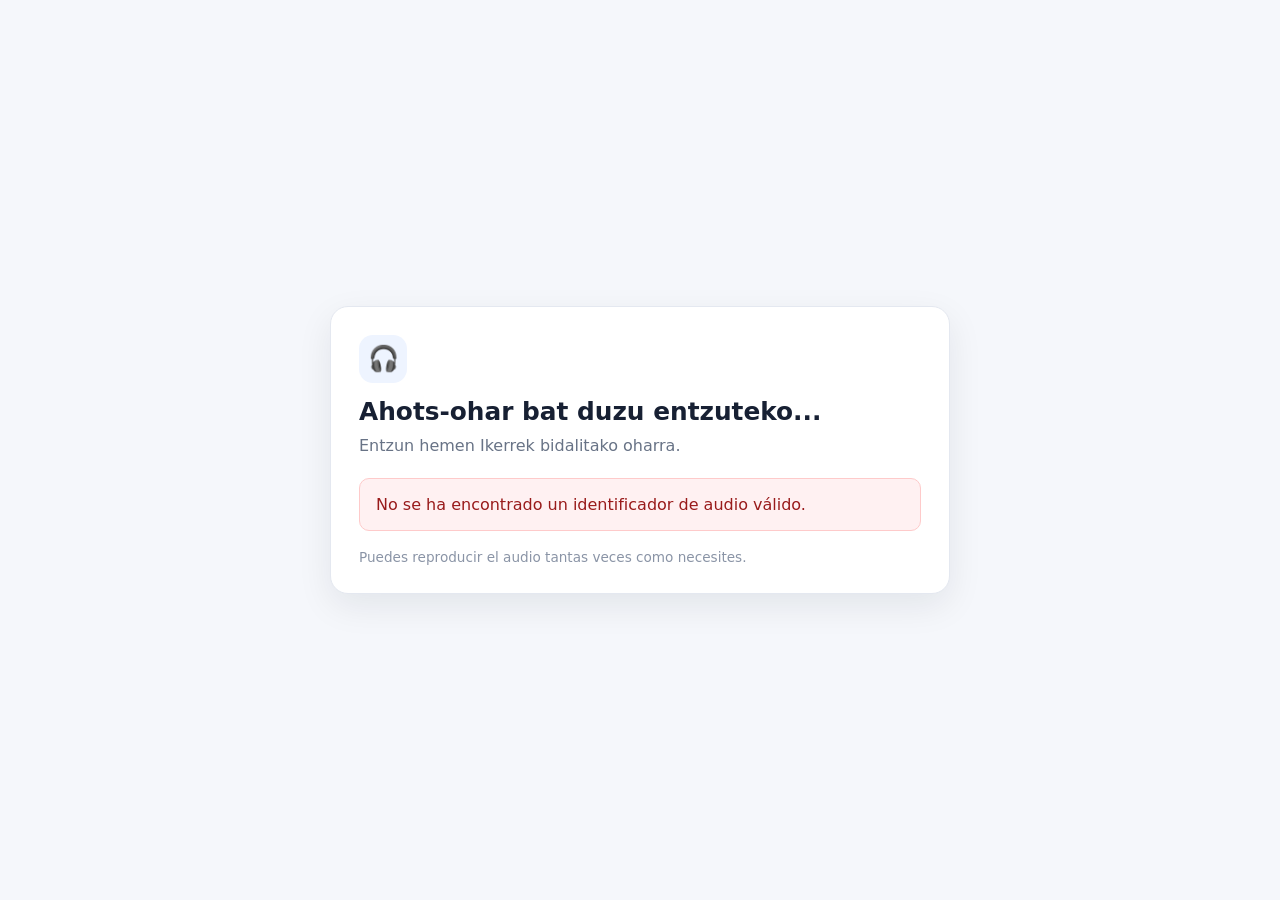
==== audio.html @ ab5f338e "aniadidos cambios en la interfaz" ====
<!doctype html>
<html lang="es">
<head>
  <meta charset="utf-8">
  <meta name="viewport" content="width=device-width, initial-scale=1">
  <title>Ahots-Oharra </title>
  <meta name="robots" content="noindex,nofollow">
  <style>
    :root{
      color-scheme: light;
      --bg:#f5f7fb;
      --card:#ffffff;
      --text:#172033;
      --muted:#687386;
      --border:#e4e8f0;
      --accent:#2563eb;
    }
    *{box-sizing:border-box}
    body{
      margin:0;
      min-height:100vh;
      display:grid;
      place-items:center;
      padding:24px;
      background:var(--bg);
      font-family:system-ui,-apple-system,BlinkMacSystemFont,"Segoe UI",sans-serif;
      color:var(--text);
    }
    .card{
      width:min(620px,100%);
      background:var(--card);
      border:1px solid var(--border);
      border-radius:18px;
      padding:28px;
      box-shadow:0 12px 35px rgba(15,23,42,.08);
    }
    .icon{
      width:48px;
      height:48px;
      display:grid;
      place-items:center;
      border-radius:14px;
      background:#eef4ff;
      font-size:25px;
      margin-bottom:14px;
    }
    h1{
      margin:0 0 8px;
      font-size:1.55rem;
    }
    p{
      margin:0 0 20px;
      color:var(--muted);
      line-height:1.5;
    }
    .player{
      width:100%;
      min-height:100px;
      border:0;
      border-radius:12px;
      background:#fafafa;
    }
    .error{
      display:none;
      padding:14px 16px;
      border:1px solid #fecaca;
      background:#fff1f2;
      color:#991b1b;
      border-radius:10px;
      line-height:1.45;
    }
    .foot{
      margin-top:18px;
      font-size:.85rem;
      color:#8a94a6;
    }
  </style>
</head>
<body>
  <main class="card">
    <div class="icon">🎧</div>
    <h1>Ahots-ohar bat duzu entzuteko...</h1>
    <p>Entzun hemen Ikerrek bidalitako oharra.</p>

    <iframe
      id="player"
      class="player"
      title="Nota de voz"
      allow="autoplay">
    </iframe>

    <div id="error" class="error">
      No se ha encontrado un identificador de audio válido.
    </div>

    <div class="foot">Puedes reproducir el audio tantas veces como necesites.</div>
  </main>

  <script>
    const params = new URLSearchParams(window.location.search);
    let id = params.get("id");

    // También admite ?url=https://voca.ro/XXXXXXXX
    if (!id) {
      const url = params.get("url");
      if (url) {
        const match = url.match(/(?:voca\.ro|vocaroo\.com)\/(?:embed\/)?([A-Za-z0-9]+)/i);
        if (match) id = match[1];
      }
    }

    const player = document.getElementById("player");
    const error = document.getElementById("error");

    if (id && /^[A-Za-z0-9]+$/.test(id)) {
      player.src = "https://vocaroo.com/embed/" + id + "?autoplay=0";
    } else {
      player.style.display = "none";
      error.style.display = "block";
    }
  </script>
</body>
</html>
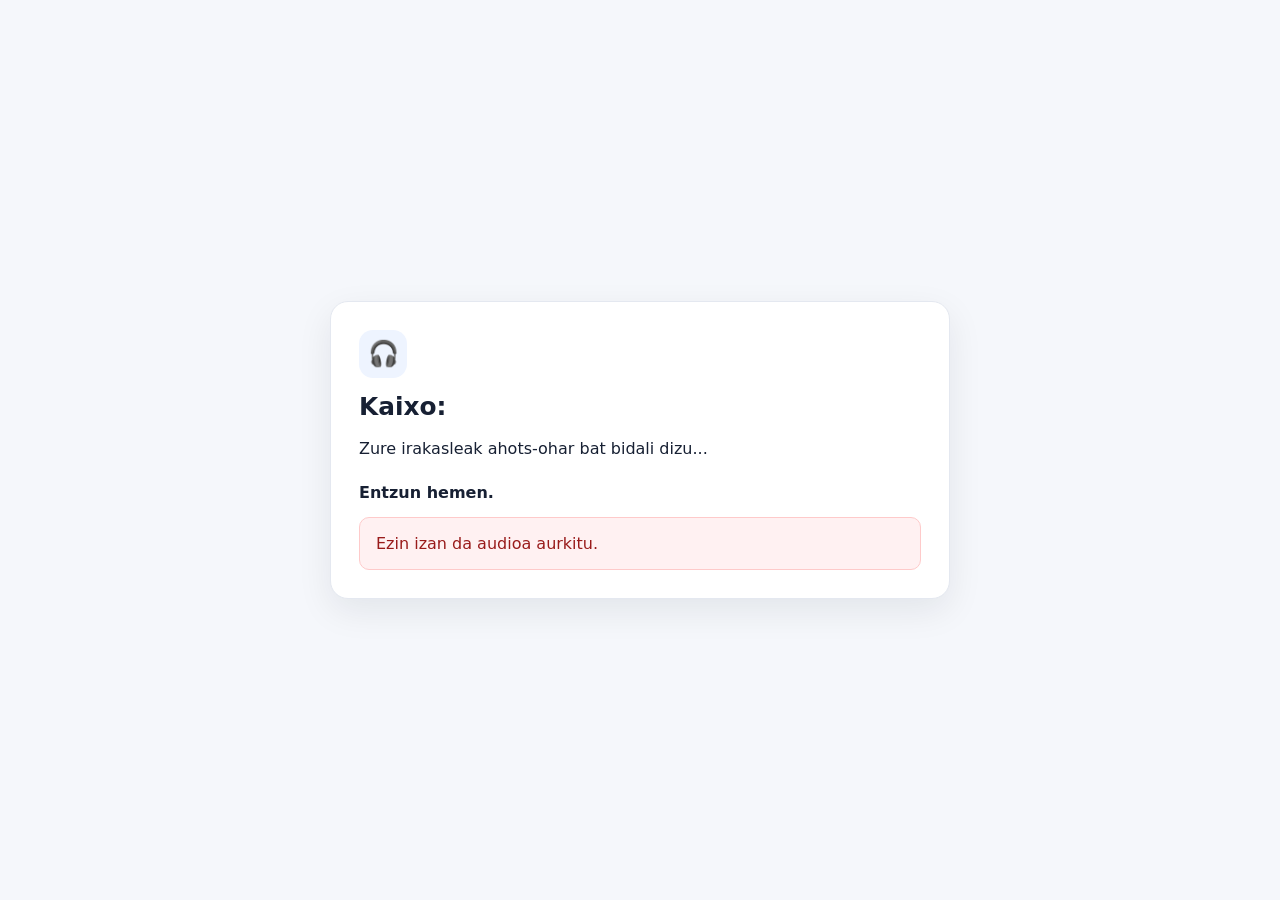
==== commit 1b6b9416: "aniadidos capos nuevos y redirección automatica" ====
--- a/audio.html
+++ b/audio.html
@@ -1,123 +1,177 @@
 <!doctype html>
-<html lang="es">
+<html lang="eu">
 <head>
   <meta charset="utf-8">
   <meta name="viewport" content="width=device-width, initial-scale=1">
-  <title>Ahots-Oharra </title>
+
+  <title>Ahots-Oharra</title>
+
   <meta name="robots" content="noindex,nofollow">
+
   <style>
-    :root{
+    :root {
       color-scheme: light;
-      --bg:#f5f7fb;
-      --card:#ffffff;
-      --text:#172033;
-      --muted:#687386;
-      --border:#e4e8f0;
-      --accent:#2563eb;
+      --bg: #f5f7fb;
+      --card: #ffffff;
+      --text: #172033;
+      --muted: #687386;
+      --border: #e4e8f0;
+      --accent: #2563eb;
     }
-    *{box-sizing:border-box}
-    body{
-      margin:0;
-      min-height:100vh;
-      display:grid;
-      place-items:center;
-      padding:24px;
-      background:var(--bg);
-      font-family:system-ui,-apple-system,BlinkMacSystemFont,"Segoe UI",sans-serif;
-      color:var(--text);
+
+    * {
+      box-sizing: border-box;
     }
-    .card{
-      width:min(620px,100%);
-      background:var(--card);
-      border:1px solid var(--border);
-      border-radius:18px;
-      padding:28px;
-      box-shadow:0 12px 35px rgba(15,23,42,.08);
+
+    body {
+      margin: 0;
+      min-height: 100vh;
+      display: grid;
+      place-items: center;
+      padding: 24px;
+      background: var(--bg);
+      font-family: system-ui, -apple-system, BlinkMacSystemFont, "Segoe UI", sans-serif;
+      color: var(--text);
     }
-    .icon{
-      width:48px;
-      height:48px;
-      display:grid;
-      place-items:center;
-      border-radius:14px;
-      background:#eef4ff;
-      font-size:25px;
-      margin-bottom:14px;
+
+    .card {
+      width: min(620px, 100%);
+      background: var(--card);
+      border: 1px solid var(--border);
+      border-radius: 18px;
+      padding: 28px;
+      box-shadow: 0 12px 35px rgba(15, 23, 42, .08);
     }
-    h1{
-      margin:0 0 8px;
-      font-size:1.55rem;
+
+    .icon {
+      width: 48px;
+      height: 48px;
+      display: grid;
+      place-items: center;
+      border-radius: 14px;
+      background: #eef4ff;
+      font-size: 25px;
+      margin-bottom: 14px;
     }
-    p{
-      margin:0 0 20px;
-      color:var(--muted);
-      line-height:1.5;
+
+    h1 {
+      margin: 0 0 16px;
+      font-size: 1.55rem;
     }
-    .player{
-      width:100%;
-      min-height:100px;
-      border:0;
-      border-radius:12px;
-      background:#fafafa;
+
+    p {
+      margin: 0 0 20px;
+      color: var(--muted);
+      line-height: 1.5;
     }
-    .error{
-      display:none;
-      padding:14px 16px;
-      border:1px solid #fecaca;
-      background:#fff1f2;
-      color:#991b1b;
-      border-radius:10px;
-      line-height:1.45;
+
+    .mensaje {
+      color: var(--text);
     }
-    .foot{
-      margin-top:18px;
-      font-size:.85rem;
-      color:#8a94a6;
+
+    .escuchar {
+      margin-bottom: 12px;
+      font-weight: 600;
+      color: var(--text);
+    }
+
+    .player {
+      width: 100%;
+      min-height: 100px;
+      border: 0;
+      border-radius: 12px;
+      background: #fafafa;
+    }
+
+    .error {
+      display: none;
+      padding: 14px 16px;
+      border: 1px solid #fecaca;
+      background: #fff1f2;
+      color: #991b1b;
+      border-radius: 10px;
+      line-height: 1.45;
     }
   </style>
 </head>
+
 <body>
+
   <main class="card">
+
     <div class="icon">🎧</div>
-    <h1>Ahots-ohar bat duzu entzuteko...</h1>
-    <p>Entzun hemen Ikerrek bidalitako oharra.</p>
+
+    <h1 id="saludo">Kaixo:</h1>
+
+    <p id="mensaje" class="mensaje">
+      Zure irakasleak ahots-ohar bat bidali dizu...
+    </p>
+
+    <p class="escuchar">
+      Entzun hemen.
+    </p>
 
     <iframe
       id="player"
       class="player"
-      title="Nota de voz"
+      title="Ahots-oharra"
       allow="autoplay">
     </iframe>
 
     <div id="error" class="error">
-      No se ha encontrado un identificador de audio válido.
+      Ezin izan da audioa aurkitu.
     </div>
 
-    <div class="foot">Puedes reproducir el audio tantas veces como necesites.</div>
   </main>
 
   <script>
     const params = new URLSearchParams(window.location.search);
+
     let id = params.get("id");
 
-    // También admite ?url=https://voca.ro/XXXXXXXX
+    const nombre = params.get("nombre");
+    const alumno = params.get("alumno");
+    const modulo = params.get("modulo");
+
     if (!id) {
       const url = params.get("url");
+
       if (url) {
-        const match = url.match(/(?:voca\.ro|vocaroo\.com)\/(?:embed\/)?([A-Za-z0-9]+)/i);
-        if (match) id = match[1];
+        const match = url.match(
+          /(?:voca\.ro|vocaroo\.com)\/(?:embed\/)?([A-Za-z0-9]+)/i
+        );
+
+        if (match) {
+          id = match[1];
+        }
       }
     }
 
+    const saludo = document.getElementById("saludo");
+    const mensaje = document.getElementById("mensaje");
     const player = document.getElementById("player");
     const error = document.getElementById("error");
 
+    if (alumno) {
+      saludo.textContent = `Kaixo ${alumno}:`;
+    }
+
+    if (nombre && modulo) {
+      mensaje.textContent =
+        `${nombre}, zure ${modulo} irakaslea ahots-ohar bat bidali dizu...`;
+    } else if (nombre) {
+      mensaje.textContent =
+        `${nombre}, zure irakaslea ahots-ohar bat bidali dizu...`;
+    }
+
     if (id && /^[A-Za-z0-9]+$/.test(id)) {
-      player.src = "https://vocaroo.com/embed/" + id + "?autoplay=0";
+      player.src =
+        `https://vocaroo.com/embed/${id}?autoplay=0`;
     } else {
       player.style.display = "none";
       error.style.display = "block";
     }
   </script>
+
 </body>
-</html>
+</html>
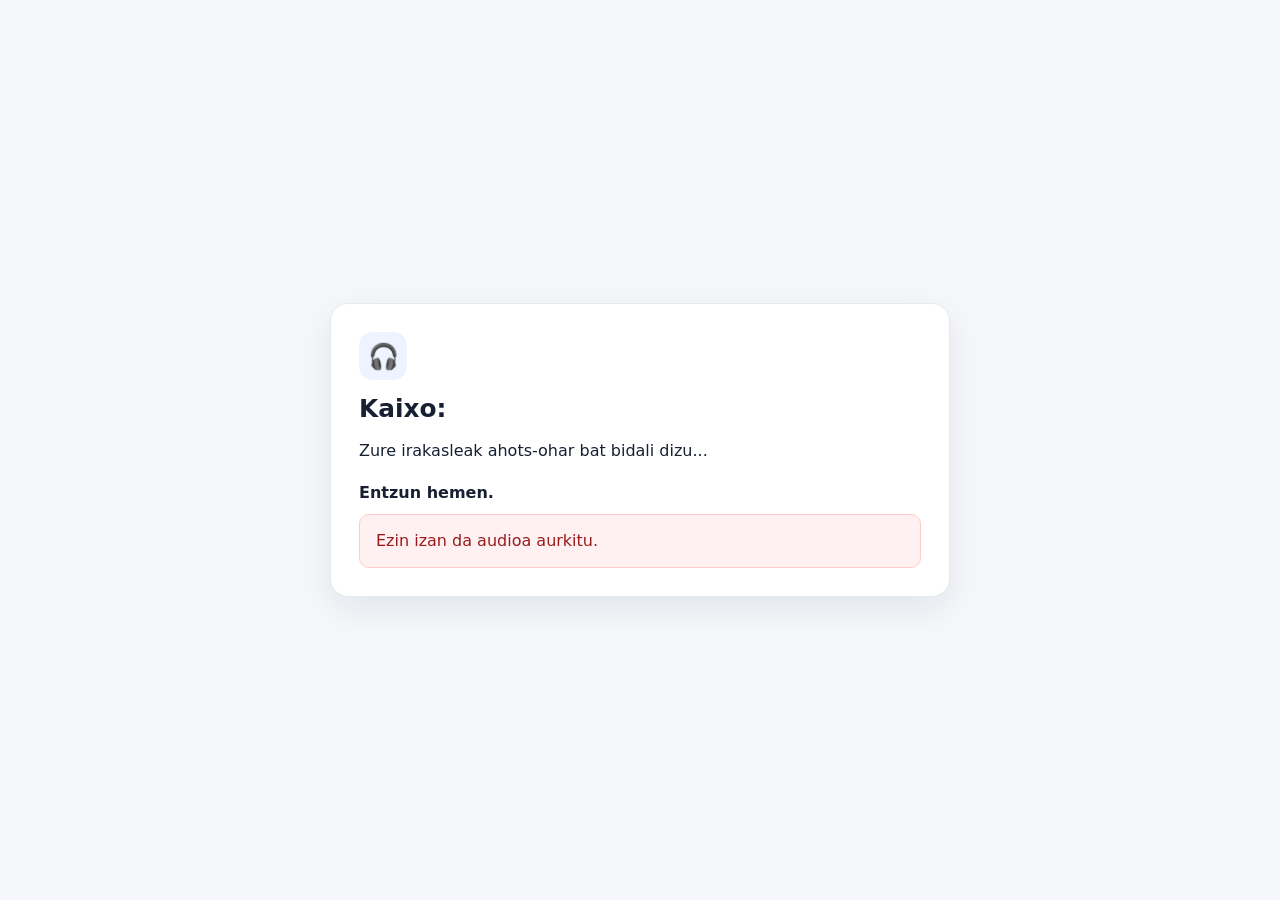
==== commit f237f676: "aniadidos separacion de responsabilidades" ====
--- a/audio.html
+++ b/audio.html
@@ -8,102 +8,25 @@
 
   <meta name="robots" content="noindex,nofollow">
 
-  <style>
-    :root {
-      color-scheme: light;
-      --bg: #f5f7fb;
-      --card: #ffffff;
-      --text: #172033;
-      --muted: #687386;
-      --border: #e4e8f0;
-      --accent: #2563eb;
-    }
-
-    * {
-      box-sizing: border-box;
-    }
-
-    body {
-      margin: 0;
-      min-height: 100vh;
-      display: grid;
-      place-items: center;
-      padding: 24px;
-      background: var(--bg);
-      font-family: system-ui, -apple-system, BlinkMacSystemFont, "Segoe UI", sans-serif;
-      color: var(--text);
-    }
-
-    .card {
-      width: min(620px, 100%);
-      background: var(--card);
-      border: 1px solid var(--border);
-      border-radius: 18px;
-      padding: 28px;
-      box-shadow: 0 12px 35px rgba(15, 23, 42, .08);
-    }
-
-    .icon {
-      width: 48px;
-      height: 48px;
-      display: grid;
-      place-items: center;
-      border-radius: 14px;
-      background: #eef4ff;
-      font-size: 25px;
-      margin-bottom: 14px;
-    }
-
-    h1 {
-      margin: 0 0 16px;
-      font-size: 1.55rem;
-    }
-
-    p {
-      margin: 0 0 20px;
-      color: var(--muted);
-      line-height: 1.5;
-    }
-
-    .mensaje {
-      color: var(--text);
-    }
-
-    .escuchar {
-      margin-bottom: 12px;
-      font-weight: 600;
-      color: var(--text);
-    }
-
-    .player {
-      width: 100%;
-      min-height: 100px;
-      border: 0;
-      border-radius: 12px;
-      background: #fafafa;
-    }
-
-    .error {
-      display: none;
-      padding: 14px 16px;
-      border: 1px solid #fecaca;
-      background: #fff1f2;
-      color: #991b1b;
-      border-radius: 10px;
-      line-height: 1.45;
-    }
-  </style>
+  <link rel="stylesheet" href="./css/styles.css">
 </head>
 
 <body>
 
-  <main class="card">
+  <main class="card audio-card">
 
-    <div class="icon">🎧</div>
+    <div class="icon">
+      🎧
+    </div>
 
-    <h1 id="saludo">Kaixo:</h1>
+    <h1 id="saludo">
+      Kaixo:
+    </h1>
 
-    <p id="mensaje" class="mensaje">
+    <p
+      id="mensajeAudio"
+      class="audio-message"
+    >
       Zure irakasleak ahots-ohar bat bidali dizu...
     </p>
 
@@ -118,60 +41,16 @@
       allow="autoplay">
     </iframe>
 
-    <div id="error" class="error">
+    <div
+      id="error"
+      class="error"
+    >
       Ezin izan da audioa aurkitu.
     </div>
 
   </main>
 
-  <script>
-    const params = new URLSearchParams(window.location.search);
-
-    let id = params.get("id");
-
-    const nombre = params.get("nombre");
-    const alumno = params.get("alumno");
-    const modulo = params.get("modulo");
-
-    if (!id) {
-      const url = params.get("url");
-
-      if (url) {
-        const match = url.match(
-          /(?:voca\.ro|vocaroo\.com)\/(?:embed\/)?([A-Za-z0-9]+)/i
-        );
-
-        if (match) {
-          id = match[1];
-        }
-      }
-    }
-
-    const saludo = document.getElementById("saludo");
-    const mensaje = document.getElementById("mensaje");
-    const player = document.getElementById("player");
-    const error = document.getElementById("error");
-
-    if (alumno) {
-      saludo.textContent = `Kaixo ${alumno}:`;
-    }
-
-    if (nombre && modulo) {
-      mensaje.textContent =
-        `${nombre}, zure ${modulo} irakaslea ahots-ohar bat bidali dizu...`;
-    } else if (nombre) {
-      mensaje.textContent =
-        `${nombre}, zure irakaslea ahots-ohar bat bidali dizu...`;
-    }
-
-    if (id && /^[A-Za-z0-9]+$/.test(id)) {
-      player.src =
-        `https://vocaroo.com/embed/${id}?autoplay=0`;
-    } else {
-      player.style.display = "none";
-      error.style.display = "block";
-    }
-  </script>
+  <script src="./js/audio.js"></script>
 
 </body>
 </html>
--- a/css/styles.css
+++ b/css/styles.css
@@ -0,0 +1,280 @@
+:root {
+  color-scheme: light;
+
+  --bg: #f5f7fb;
+  --card: #ffffff;
+
+  --text: #172033;
+  --muted: #687386;
+
+  --border: #e4e8f0;
+
+  --accent: #2563eb;
+  --accent-hover: #1d4ed8;
+
+  --success-bg: #ecfdf5;
+  --success-border: #a7f3d0;
+  --success-text: #065f46;
+
+  --error-bg: #fff1f2;
+  --error-border: #fecaca;
+  --error-text: #991b1b;
+}
+
+* {
+  box-sizing: border-box;
+}
+
+body {
+  margin: 0;
+  min-height: 100vh;
+
+  display: grid;
+  place-items: center;
+
+  padding: 24px;
+
+  background: var(--bg);
+
+  font-family:
+    system-ui,
+    -apple-system,
+    BlinkMacSystemFont,
+    "Segoe UI",
+    sans-serif;
+
+  color: var(--text);
+}
+
+/* Card */
+
+.card {
+  width: min(620px, 100%);
+
+  background: var(--card);
+
+  border: 1px solid var(--border);
+  border-radius: 18px;
+
+  padding: 28px;
+
+  box-shadow:
+    0 12px 35px rgba(15, 23, 42, .08);
+}
+
+/* Typography */
+
+h1 {
+  margin: 0 0 8px;
+  font-size: 1.8rem;
+}
+
+h2 {
+  margin: 0 0 8px;
+  font-size: 1.1rem;
+}
+
+.intro {
+  margin: 0 0 24px;
+
+  color: var(--muted);
+
+  line-height: 1.5;
+}
+
+/* Form */
+
+.field {
+  margin-bottom: 18px;
+}
+
+label {
+  display: block;
+
+  margin-bottom: 6px;
+
+  font-weight: 600;
+}
+
+input {
+  width: 100%;
+
+  padding: 12px 14px;
+
+  border: 1px solid var(--border);
+  border-radius: 10px;
+
+  background: white;
+
+  color: var(--text);
+
+  font: inherit;
+}
+
+input:focus {
+  outline: 2px solid #bfdbfe;
+  border-color: var(--accent);
+}
+
+/* Buttons */
+
+button {
+  width: 100%;
+
+  padding: 12px 16px;
+
+  border: 0;
+  border-radius: 10px;
+
+  font: inherit;
+  font-weight: 600;
+
+  cursor: pointer;
+
+  transition: .15s ease;
+}
+
+.btn-primary {
+  background: var(--accent);
+  color: white;
+}
+
+.btn-primary:hover:not(:disabled) {
+  background: var(--accent-hover);
+}
+
+.btn-secondary {
+  background: white;
+
+  color: var(--accent);
+
+  border: 1px solid var(--accent);
+}
+
+.btn-secondary:hover:not(:disabled) {
+  background: #eff6ff;
+}
+
+button:disabled {
+  opacity: .45;
+  cursor: not-allowed;
+}
+
+/* Result */
+
+.resultado {
+  margin-top: 24px;
+  padding-top: 24px;
+
+  border-top: 1px solid var(--border);
+}
+
+.resultado-texto {
+  margin: 0 0 16px;
+
+  color: var(--muted);
+
+  font-size: .92rem;
+  line-height: 1.5;
+}
+
+.acciones {
+  display: grid;
+
+  grid-template-columns: 1fr 1fr;
+
+  gap: 12px;
+}
+
+.mensaje {
+  display: none;
+
+  margin-top: 14px;
+
+  padding: 10px 12px;
+
+  background: var(--success-bg);
+
+  border: 1px solid var(--success-border);
+  border-radius: 8px;
+
+  color: var(--success-text);
+
+  font-size: .9rem;
+}
+
+/* Audio page */
+
+.icon {
+  width: 48px;
+  height: 48px;
+
+  display: grid;
+  place-items: center;
+
+  margin-bottom: 14px;
+
+  border-radius: 14px;
+
+  background: #eef4ff;
+
+  font-size: 25px;
+}
+
+.audio-card h1 {
+  margin-bottom: 16px;
+
+  font-size: 1.55rem;
+}
+
+.audio-message {
+  margin: 0 0 20px;
+
+  color: var(--text);
+
+  line-height: 1.5;
+}
+
+.escuchar {
+  margin: 0 0 12px;
+
+  color: var(--text);
+
+  font-weight: 600;
+}
+
+.player {
+  width: 100%;
+
+  min-height: 100px;
+
+  border: 0;
+  border-radius: 12px;
+
+  background: #fafafa;
+}
+
+.error {
+  display: none;
+
+  padding: 14px 16px;
+
+  background: var(--error-bg);
+
+  border: 1px solid var(--error-border);
+  border-radius: 10px;
+
+  color: var(--error-text);
+
+  line-height: 1.45;
+}
+
+/* Responsive */
+
+@media (max-width: 520px) {
+
+  .acciones {
+    grid-template-columns: 1fr;
+  }
+
+}
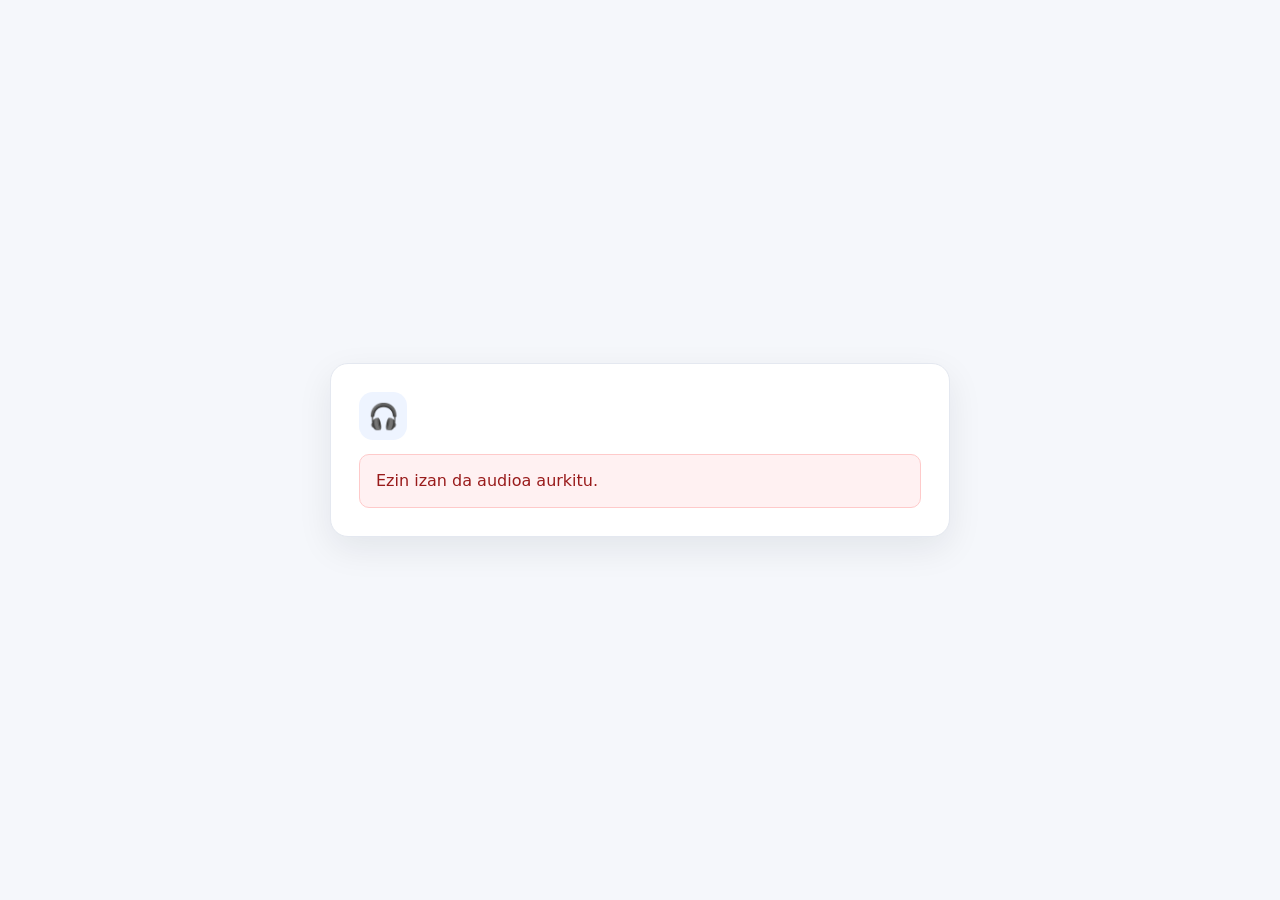
==== commit 28e077fb: "Cambios en el formulario inicial" ====
--- a/audio.html
+++ b/audio.html
@@ -4,7 +4,7 @@
   <meta charset="utf-8">
   <meta name="viewport" content="width=device-width, initial-scale=1">
 
-  <title>Ahots-Oharra</title>
+  <title>Ahots-oharra</title>
 
   <meta name="robots" content="noindex,nofollow">
 
@@ -30,26 +30,31 @@
       Zure irakasleak ahots-ohar bat bidali dizu...
     </p>
 
-    <p class="escuchar">
+    <p
+      class="escuchar"
+      data-i18n="listenHere"
+    >
       Entzun hemen.
     </p>
 
-    <iframe
+    <audio
       id="player"
       class="player"
       title="Ahots-oharra"
-      allow="autoplay">
-    </iframe>
+      controls>
+    </audio>
 
     <div
       id="error"
       class="error"
+      data-i18n="audioError"
     >
       Ezin izan da audioa aurkitu.
     </div>
 
   </main>
 
+  <script src="./js/i18n.js"></script>
   <script src="./js/audio.js"></script>
 
 </body>
--- a/css/styles.css
+++ b/css/styles.css
@@ -11,6 +11,7 @@
 
   --accent: #2563eb;
   --accent-hover: #1d4ed8;
+  --accent-soft: #eff6ff;
 
   --success-bg: #ecfdf5;
   --success-border: #a7f3d0;
@@ -21,12 +22,15 @@
   --error-text: #991b1b;
 }
 
+
 * {
   box-sizing: border-box;
 }
 
+
 body {
   margin: 0;
+
   min-height: 100vh;
 
   display: grid;
@@ -46,7 +50,10 @@
   color: var(--text);
 }
 
-/* Card */
+
+/* =========================
+   CARD
+   ========================= */
 
 .card {
   width: min(620px, 100%);
@@ -62,32 +69,117 @@
     0 12px 35px rgba(15, 23, 42, .08);
 }
 
-/* Typography */
+
+/* =========================
+   HEADER
+   ========================= */
+
+.page-header {
+  display: flex;
+  align-items: flex-start;
+  justify-content: space-between;
+
+  gap: 24px;
+
+  margin-bottom: 24px;
+}
+
+
+.header-content {
+  min-width: 0;
+  flex: 1;
+}
+
+
+/* =========================
+   TYPOGRAPHY
+   ========================= */
 
 h1 {
   margin: 0 0 8px;
+
   font-size: 1.8rem;
 }
+
 
 h2 {
   margin: 0 0 8px;
+
   font-size: 1.1rem;
 }
 
+
 .intro {
-  margin: 0 0 24px;
+  margin: 0;
 
   color: var(--muted);
 
   line-height: 1.5;
 }
 
-/* Form */
+
+/* =========================
+   LANGUAGE SELECTOR
+   ========================= */
+
+.language-selector {
+  display: inline-flex;
+
+  flex-shrink: 0;
+
+  gap: 2px;
+
+  padding: 3px;
+
+  background: var(--bg);
+
+  border: 1px solid var(--border);
+  border-radius: 10px;
+}
+
+
+.language-button {
+  width: auto;
+
+  min-width: 48px;
+
+  padding: 7px 10px;
+
+  border: 0;
+  border-radius: 7px;
+
+  background: transparent;
+
+  color: var(--muted);
+
+  font-size: .78rem;
+  font-weight: 700;
+
+  cursor: pointer;
+}
+
+
+.language-button:hover {
+  background: #e9edf5;
+}
+
+
+.language-button.active {
+  background: var(--accent);
+
+  color: white;
+}
+
+
+/* =========================
+   FORM
+   ========================= */
 
 .field {
   margin-bottom: 18px;
 }
 
+
 label {
   display: block;
 
@@ -96,6 +188,7 @@
   font-weight: 600;
 }
 
+
 input {
   width: 100%;
 
@@ -111,16 +204,19 @@
   font: inherit;
 }
 
+
 input:focus {
   outline: 2px solid #bfdbfe;
+
   border-color: var(--accent);
 }
 
-/* Buttons */
+
+/* =========================
+   BUTTONS
+   ========================= */
 
 button {
-  width: 100%;
-
   padding: 12px 16px;
 
   border: 0;
@@ -131,18 +227,36 @@
 
   cursor: pointer;
 
-  transition: .15s ease;
-}
+  transition:
+    background .15s ease,
+    opacity .15s ease;
+}
+
+
+/*
+ * Solo los botones principales de la interfaz
+ * ocupan todo el ancho.
+ *
+ * El selector de idioma queda fuera de esta regla.
+ */
+.btn-primary,
+.btn-secondary {
+  width: 100%;
+}
+
 
 .btn-primary {
   background: var(--accent);
+
   color: white;
 }
+
 
 .btn-primary:hover:not(:disabled) {
   background: var(--accent-hover);
 }
 
+
 .btn-secondary {
   background: white;
 
@@ -151,23 +265,76 @@
   border: 1px solid var(--accent);
 }
 
+
 .btn-secondary:hover:not(:disabled) {
-  background: #eff6ff;
-}
+  background: var(--accent-soft);
+}
+
 
 button:disabled {
   opacity: .45;
+
   cursor: not-allowed;
 }
 
-/* Result */
+
+/* =========================
+   RECORDER
+   ========================= */
+
+.recorder {
+  margin: 24px 0;
+
+  padding: 20px;
+
+  background: var(--accent-soft);
+
+  border: 1px solid var(--border);
+  border-radius: 12px;
+}
+
+
+.recorder h2 {
+  margin-bottom: 16px;
+}
+
+
+.recorder-actions {
+  display: grid;
+
+  grid-template-columns: 1fr 1fr;
+
+  gap: 12px;
+}
+
+
+#estadoGrabacion {
+  margin: 14px 0 0;
+
+  color: var(--muted);
+
+  font-size: .92rem;
+}
+
+
+#audioPreview {
+  width: 100%;
+
+  margin-top: 14px;
+}
+
+/* =========================
+   RESULT
+   ========================= */
 
 .resultado {
   margin-top: 24px;
+
   padding-top: 24px;
 
   border-top: 1px solid var(--border);
 }
+
 
 .resultado-texto {
   margin: 0 0 16px;
@@ -175,8 +342,10 @@
   color: var(--muted);
 
   font-size: .92rem;
+
   line-height: 1.5;
 }
+
 
 .acciones {
   display: grid;
@@ -186,6 +355,12 @@
   gap: 12px;
 }
 
+
+.btn-reiniciar {
+  margin-top: 12px;
+}
+
+
 .mensaje {
   display: none;
 
@@ -203,7 +378,10 @@
   font-size: .9rem;
 }
 
-/* Audio page */
+
+/* =========================
+   AUDIO PAGE
+   ========================= */
 
 .icon {
   width: 48px;
@@ -221,12 +399,14 @@
   font-size: 25px;
 }
 
+
 .audio-card h1 {
   margin-bottom: 16px;
 
   font-size: 1.55rem;
 }
 
+
 .audio-message {
   margin: 0 0 20px;
 
@@ -235,6 +415,7 @@
   line-height: 1.5;
 }
 
+
 .escuchar {
   margin: 0 0 12px;
 
@@ -243,6 +424,7 @@
   font-weight: 600;
 }
 
+
 .player {
   width: 100%;
 
@@ -254,6 +436,7 @@
   background: #fafafa;
 }
 
+
 .error {
   display: none;
 
@@ -269,12 +452,31 @@
   line-height: 1.45;
 }
 
-/* Responsive */
-
-@media (max-width: 520px) {
+
+/* =========================
+   RESPONSIVE
+   ========================= */
+
+@media (max-width: 600px) {
+
+  .page-header {
+    flex-direction: column;
+
+    gap: 14px;
+  }
+
+
+  .language-selector {
+    align-self: flex-start;
+  }
+
 
   .acciones {
     grid-template-columns: 1fr;
   }
 
+    .recorder-actions {
+    grid-template-columns: 1fr;
+  }
+
 }
